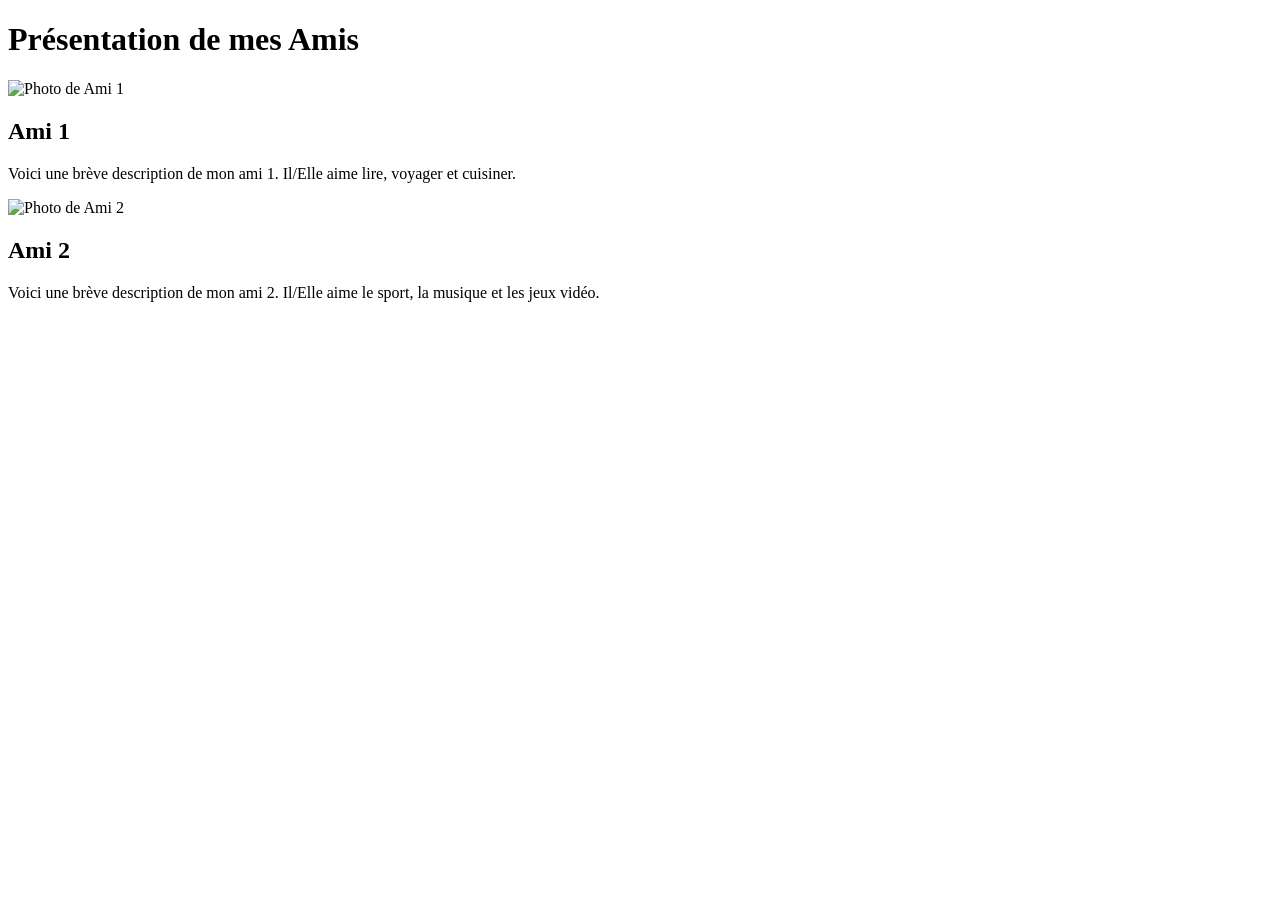
==== amis.html @ a6770fa2 "Create amis.html" ====
<!DOCTYPE html>
<html lang="fr">
<head>
    <meta charset="UTF-8">
    <meta name="viewport" content="width=device-width, initial-scale=1.0">
    <title>Présentation de mes Amis</title>
    <link rel="stylesheet" href="styles.css">
</head>
<body>
    <header>
        <h1>Présentation de mes Amis</h1>
    </header>
    <main>
        <section class="friend">
            <img src="ami1.jpg" alt="Photo de Ami 1" class="friend-photo">
            <div class="friend-info">
                <h2>Ami 1</h2>
                <p>Voici une brève description de mon ami 1. Il/Elle aime lire, voyager et cuisiner.</p>
            </div>
        </section>
        <section class="friend">
            <img src="ami2.jpg" alt="Photo de Ami 2" class="friend-photo">
            <div class="friend-info">
                <h2>Ami 2</h2>
                <p>Voici une brève description de mon ami 2. Il/Elle aime le sport, la musique et les jeux vidéo.</p>
            </div>
        </section>
    </main>
</body>
</html>
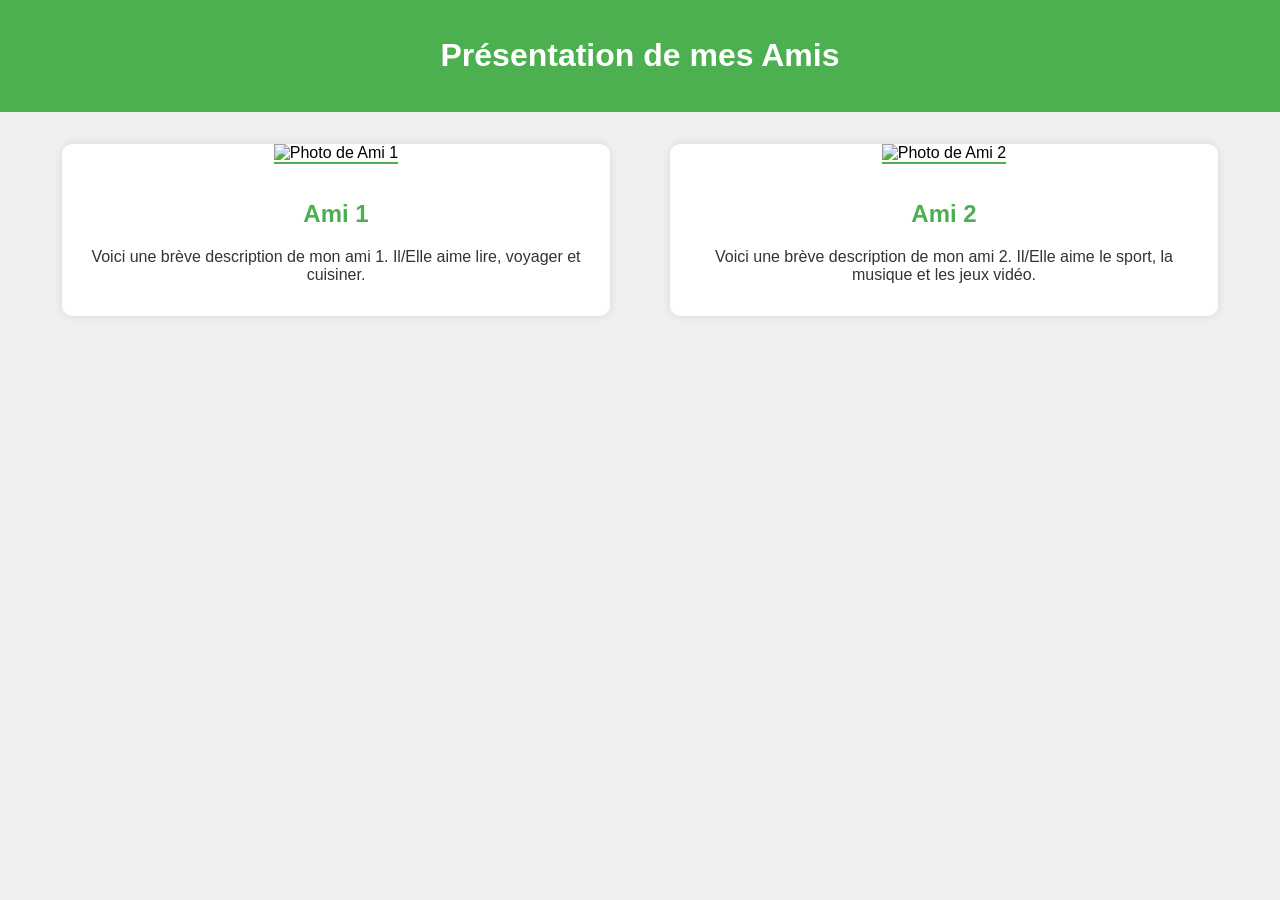
==== commit 8284850b: "Update amis.html" ====
--- a/amis.html
+++ b/amis.html
@@ -4,7 +4,7 @@
     <meta charset="UTF-8">
     <meta name="viewport" content="width=device-width, initial-scale=1.0">
     <title>Présentation de mes Amis</title>
-    <link rel="stylesheet" href="styles.css">
+    <link rel="stylesheet" href="amis.css">
 </head>
 <body>
     <header>
--- a/amis.css
+++ b/amis.css
@@ -0,0 +1,46 @@
+body {
+    font-family: Arial, sans-serif;
+    margin: 0;
+    padding: 0;
+    background-color: #f0f0f0;
+}
+
+header {
+    background-color: #4CAF50;
+    color: white;
+    text-align: center;
+    padding: 1em 0;
+}
+
+main {
+    display: flex;
+    justify-content: space-around;
+    padding: 2em;
+}
+
+.friend {
+    background-color: white;
+    border-radius: 10px;
+    box-shadow: 0 0 10px rgba(0, 0, 0, 0.1);
+    overflow: hidden;
+    text-align: center;
+    width: 45%;
+}
+
+.friend-photo {
+    width: 100%;
+    height: auto;
+    border-bottom: 2px solid #4CAF50;
+}
+
+.friend-info {
+    padding: 1em;
+}
+
+.friend-info h2 {
+    color: #4CAF50;
+}
+
+.friend-info p {
+    color: #333;
+}
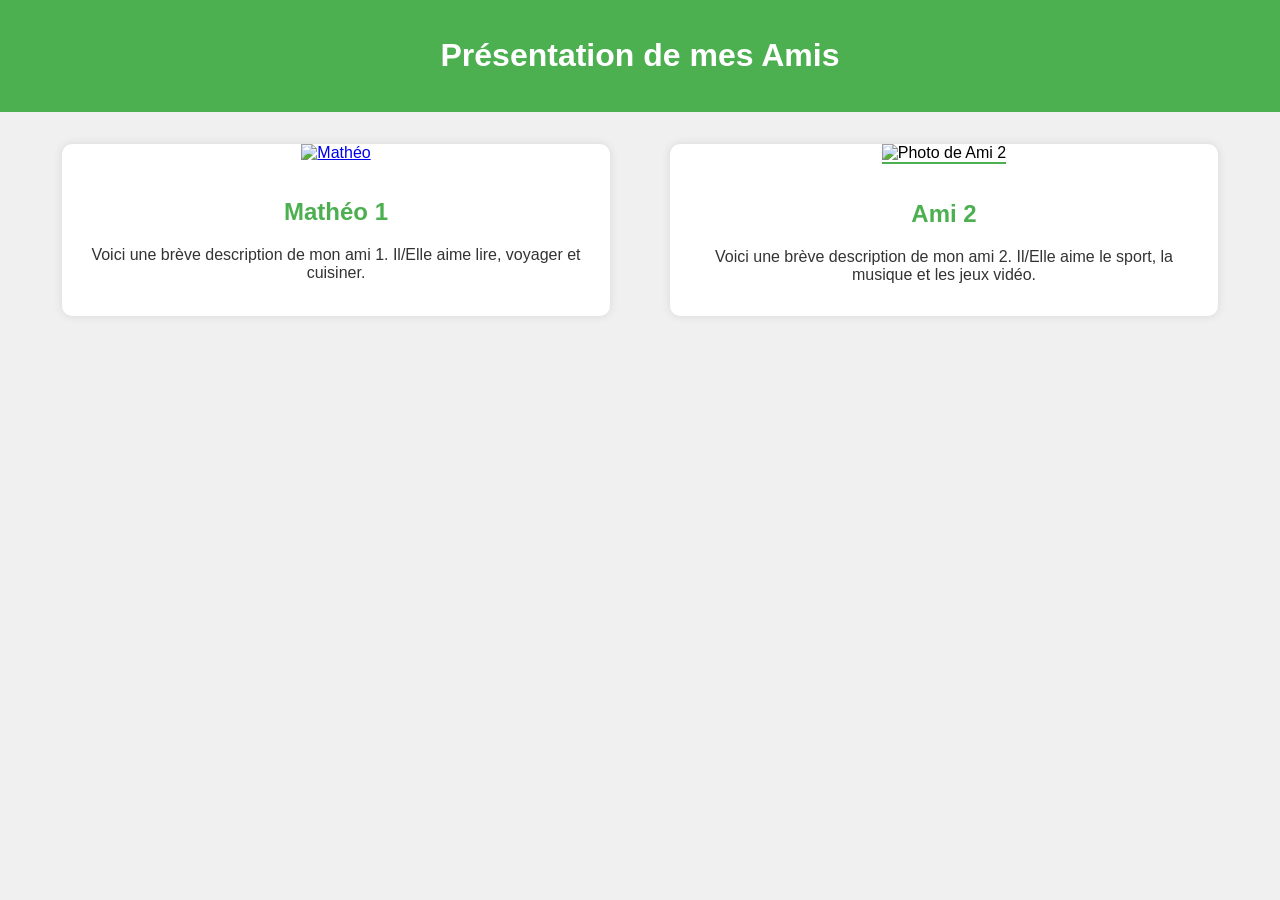
==== commit 1b05f5b2: "Update amis.html" ====
--- a/amis.html
+++ b/amis.html
@@ -12,9 +12,9 @@
     </header>
     <main>
         <section class="friend">
-            <img src="ami1.jpg" alt="Photo de Ami 1" class="friend-photo">
+            <a href="https://imgbb.com/"><img src="https://i.ibb.co/7VCmjhv/moi-de-profil.png" alt="Mathéo" border="0"></a>
             <div class="friend-info">
-                <h2>Ami 1</h2>
+                <h2>Mathéo 1</h2>
                 <p>Voici une brève description de mon ami 1. Il/Elle aime lire, voyager et cuisiner.</p>
             </div>
         </section>
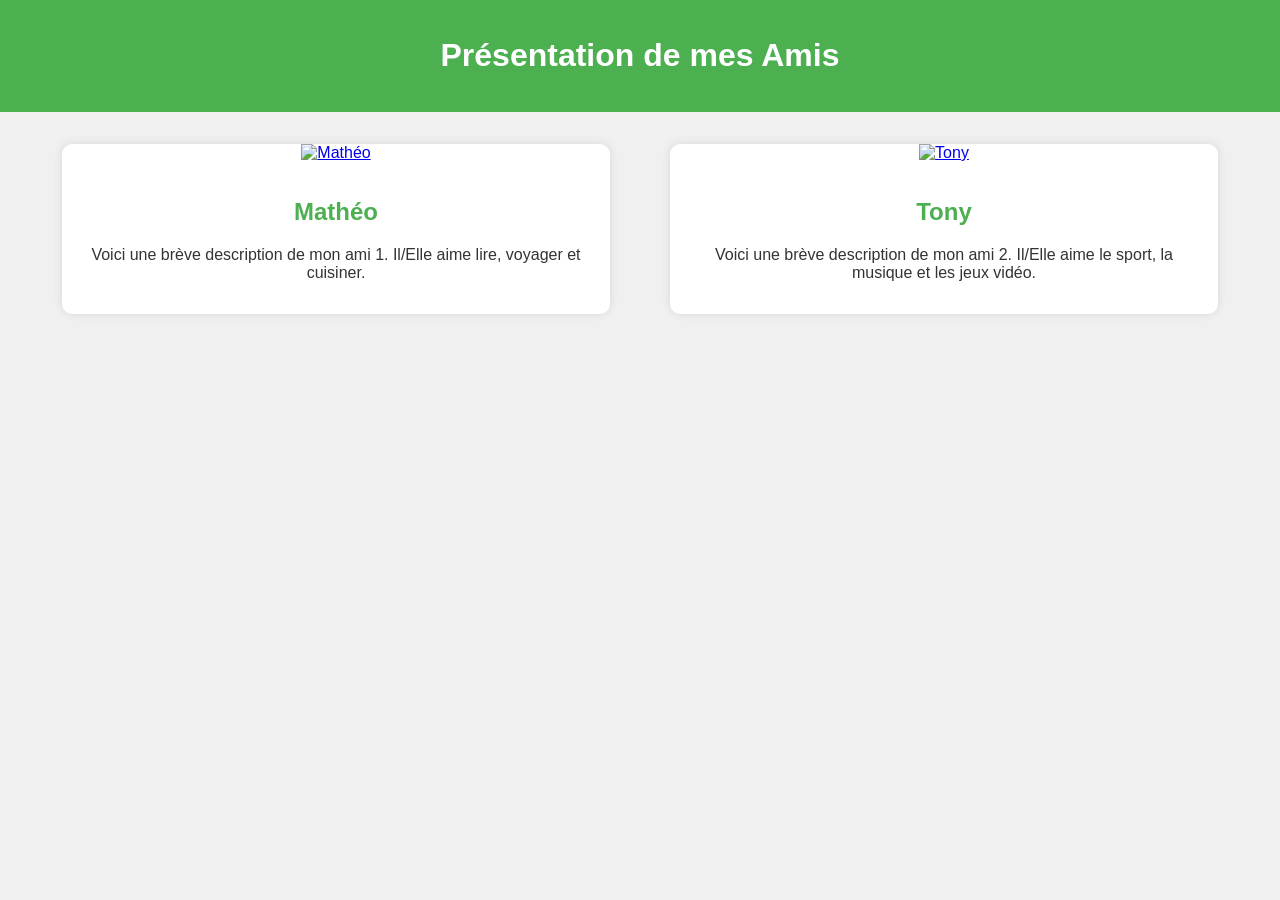
==== commit 55b17051: "Update amis.html" ====
--- a/amis.html
+++ b/amis.html
@@ -14,14 +14,14 @@
         <section class="friend">
             <a href="https://imgbb.com/"><img src="https://i.ibb.co/7VCmjhv/moi-de-profil.png" alt="Mathéo" border="0"></a>
             <div class="friend-info">
-                <h2>Mathéo 1</h2>
+                <h2>Mathéo</h2>
                 <p>Voici une brève description de mon ami 1. Il/Elle aime lire, voyager et cuisiner.</p>
             </div>
         </section>
         <section class="friend">
-            <img src="ami2.jpg" alt="Photo de Ami 2" class="friend-photo">
+            <a href="https://imgbb.com/"><img src="https://i.ibb.co/7rTKhQB/tony-profil.png" alt="Tony" border="0"></a>
             <div class="friend-info">
-                <h2>Ami 2</h2>
+                <h2>Tony</h2>
                 <p>Voici une brève description de mon ami 2. Il/Elle aime le sport, la musique et les jeux vidéo.</p>
             </div>
         </section>
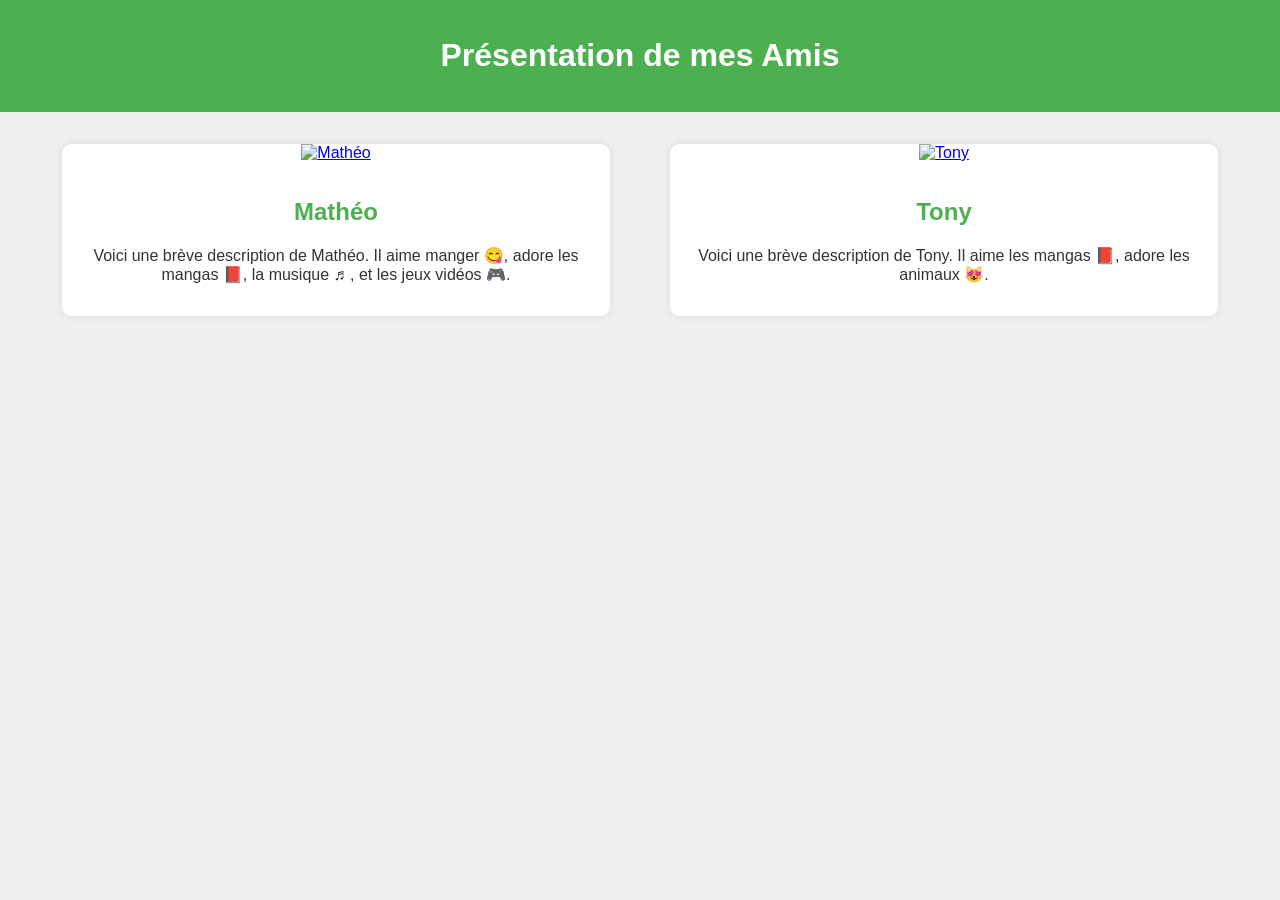
==== commit d77c9007: "Update amis.html" ====
--- a/amis.html
+++ b/amis.html
@@ -15,14 +15,15 @@
             <a href="https://imgbb.com/"><img src="https://i.ibb.co/7VCmjhv/moi-de-profil.png" alt="Mathéo" border="0"></a>
             <div class="friend-info">
                 <h2>Mathéo</h2>
-                <p>Voici une brève description de mon ami 1. Il/Elle aime lire, voyager et cuisiner.</p>
+                <p>Voici une brève description de Mathéo. Il aime manger 😋, adore les mangas 📕, la musique ♬ 
+                    , et les jeux vidéos 🎮.</p>
             </div>
         </section>
         <section class="friend">
             <a href="https://imgbb.com/"><img src="https://i.ibb.co/7rTKhQB/tony-profil.png" alt="Tony" border="0"></a>
             <div class="friend-info">
                 <h2>Tony</h2>
-                <p>Voici une brève description de mon ami 2. Il/Elle aime le sport, la musique et les jeux vidéo.</p>
+                <p>Voici une brève description de Tony. Il aime les mangas 📕, adore les animaux 😻.</p>
             </div>
         </section>
     </main>
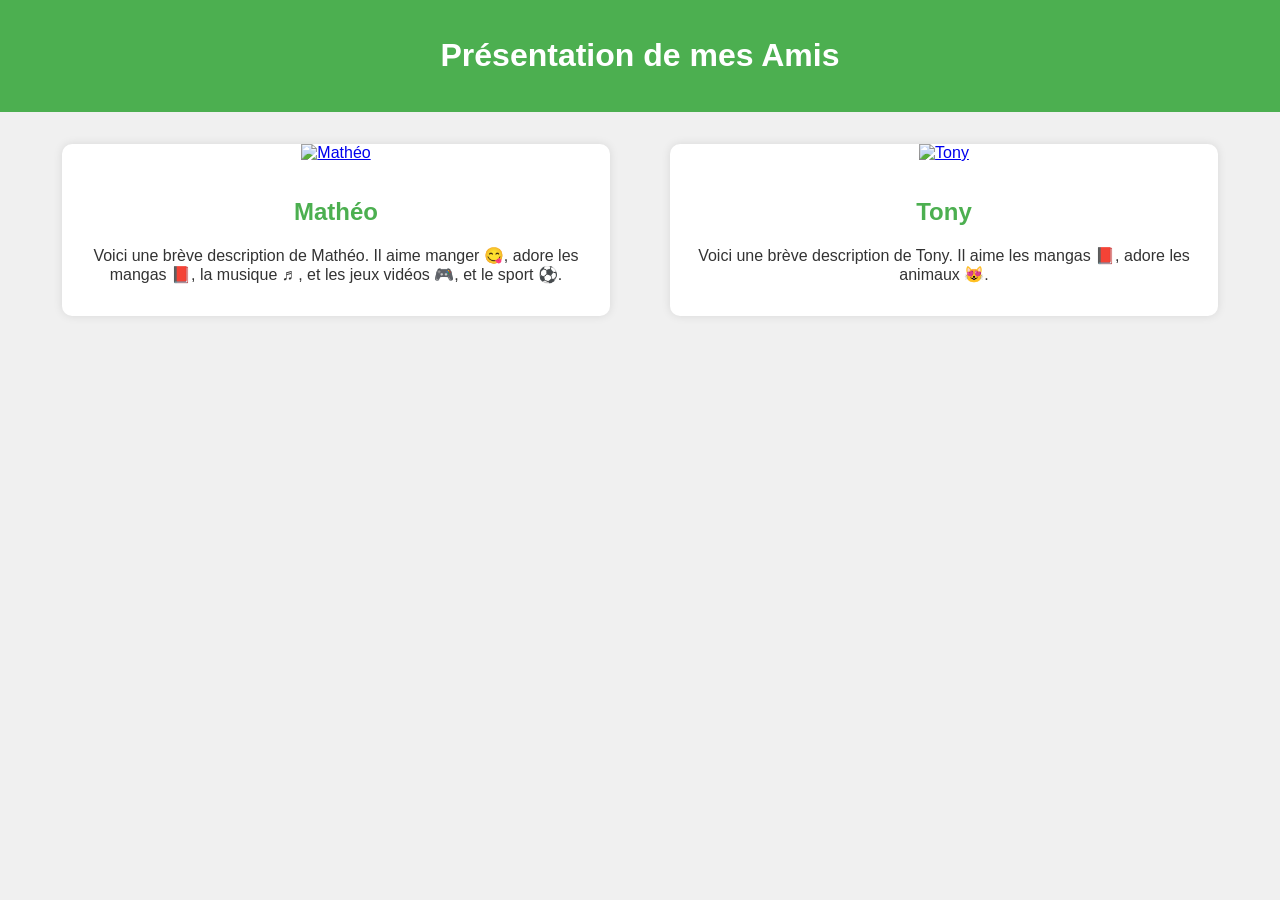
==== commit cfd8dc32: "Update amis.html" ====
--- a/amis.html
+++ b/amis.html
@@ -16,7 +16,7 @@
             <div class="friend-info">
                 <h2>Mathéo</h2>
                 <p>Voici une brève description de Mathéo. Il aime manger 😋, adore les mangas 📕, la musique ♬ 
-                    , et les jeux vidéos 🎮.</p>
+                    , et les jeux vidéos 🎮, et le sport ⚽.</p>
             </div>
         </section>
         <section class="friend">
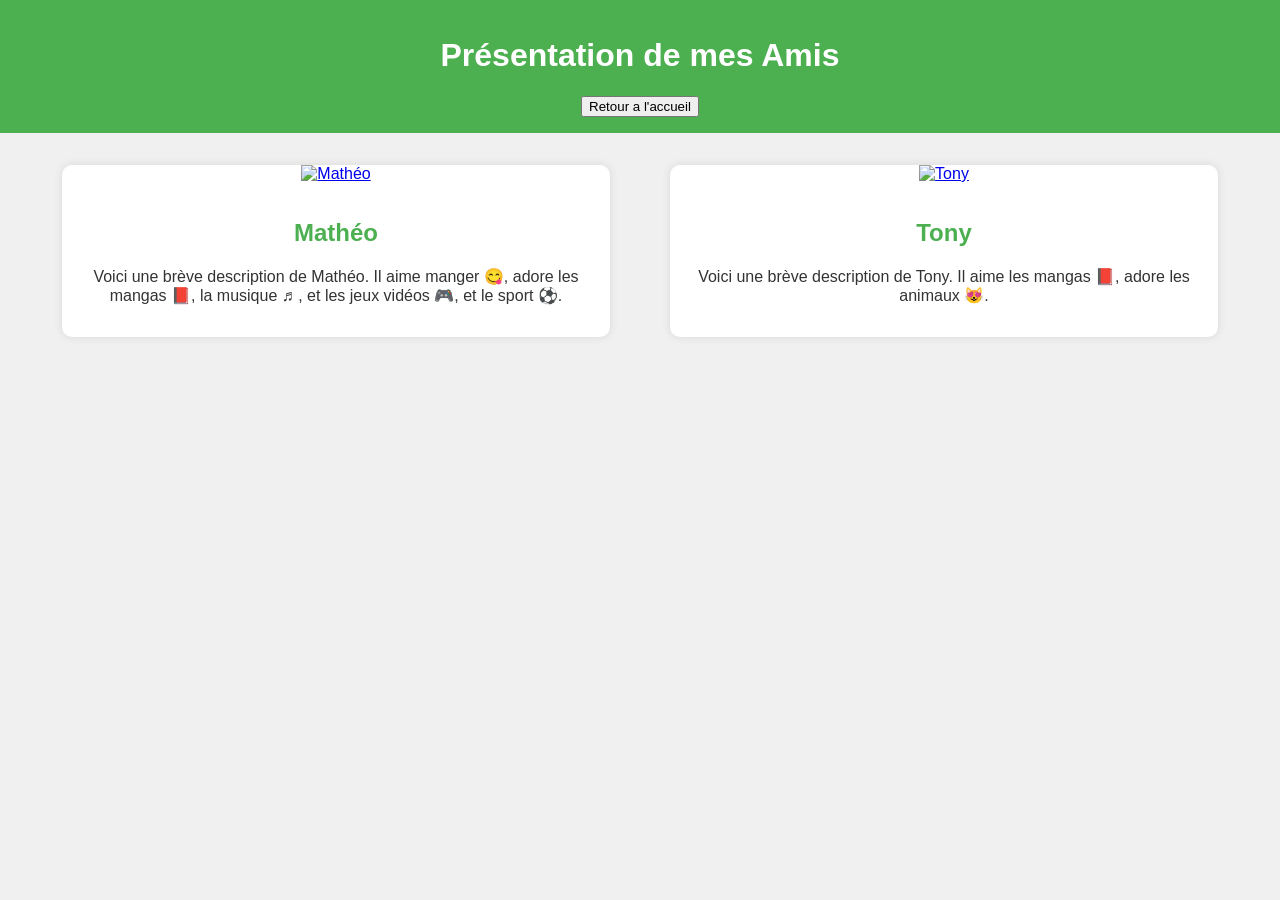
==== commit cc82d085: "Update amis.html" ====
--- a/amis.html
+++ b/amis.html
@@ -9,6 +9,9 @@
 <body>
     <header>
         <h1>Présentation de mes Amis</h1>
+        <a href="index.html", "_blank">
+            <button type="button" class="custom-button">Retour a l'accueil</button>
+        </a>
     </header>
     <main>
         <section class="friend">
